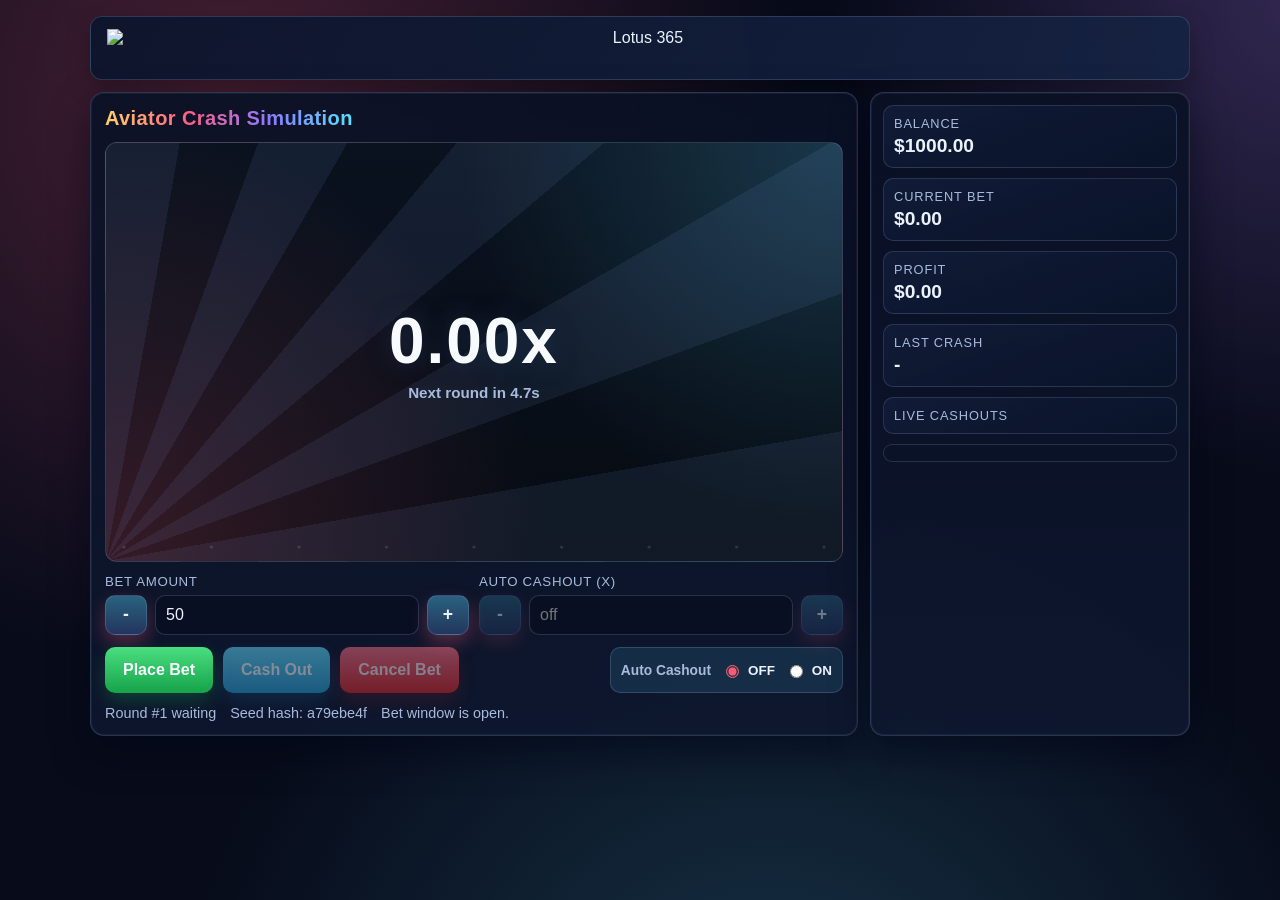
==== aviator.html @ aebbcb3d "Add files via upload" ====
<!DOCTYPE html>
<html lang="en">
<head>
  <meta charset="UTF-8" />
  <meta name="viewport" content="width=device-width, initial-scale=1.0" />
  <title>Aviator Simulation</title>
  <style>
    :root {
      --bg: #070b1a;
      --panel: rgba(10, 17, 37, 0.92);
      --panel-2: rgba(14, 23, 46, 0.92);
      --edge: rgba(165, 188, 232, 0.2);
      --text: #eaf2ff;
      --muted: #a8bbdd;
      --red: #ff5a7c;
      --green: #31d690;
      --violet: #ba82ff;
      --amber: #ffc95f;
      --cyan: #57d7ff;
      --accent: #ff5a7c;
      --accent-2: #ff8b5e;
      --danger: #ff5578;
      --warn: #dbe7ff;
      --good: #57d7ff;
    }

    * { box-sizing: border-box; }

    body {
      margin: 0;
      min-height: 100vh;
      font-family: "Segoe UI", Tahoma, sans-serif;
      background:
        radial-gradient(circle at 15% 10%, rgba(255, 90, 124, 0.26) 0%, transparent 35%),
        radial-gradient(circle at 85% 0%, rgba(186, 130, 255, 0.24) 0%, transparent 28%),
        radial-gradient(circle at 50% 100%, rgba(87, 215, 255, 0.2) 0%, transparent 45%),
        var(--bg);
      background-size: 120% 120%;
      animation: hueShift 14s ease-in-out infinite alternate;
      color: var(--text);
      padding: 16px;
    }

    @keyframes hueShift {
      from { filter: hue-rotate(0deg); }
      to { filter: hue-rotate(22deg); }
    }

    .top-header {
      max-width: 1100px;
      margin: 0 auto 12px;
      padding: 12px 16px;
      border-radius: 12px;
      border: 1px solid var(--edge);
      background: linear-gradient(120deg, rgba(12, 21, 44, 0.95), rgba(21, 35, 67, 0.9));
      text-align: center;
      box-shadow: 0 10px 24px rgba(0, 0, 0, 0.28);
    }

    .top-header img {
      height: 38px;
      width: auto;
      display: block;
      margin: 0 auto;
      object-fit: contain;
    }

    .app {
      max-width: 1100px;
      margin: 0 auto;
      display: grid;
      gap: 12px;
      grid-template-columns: 1fr 320px;
    }

    .panel {
      background: linear-gradient(180deg, var(--panel), var(--panel-2));
      border: 1px solid var(--edge);
      border-radius: 14px;
      box-shadow:
        0 16px 36px rgba(2, 6, 23, 0.56),
        0 0 0 1px rgba(255, 255, 255, 0.05) inset;
    }

    .left {
      padding: 14px;
      display: grid;
      gap: 12px;
    }

    .header {
      display: flex;
      justify-content: space-between;
      align-items: center;
      gap: 12px;
      flex-wrap: wrap;
    }

    .title {
      font-size: 1.25rem;
      font-weight: 700;
      letter-spacing: 0.02em;
      background: linear-gradient(90deg, #ffd166, #ff5e84, #8a7bff, #54e2ff);
      -webkit-background-clip: text;
      background-clip: text;
      color: transparent;
    }

    .history {
      display: flex;
      gap: 8px;
      overflow-x: auto;
      padding-bottom: 2px;
    }

    .chip {
      padding: 4px 9px;
      border-radius: 999px;
      font-weight: 700;
      font-size: 0.85rem;
      border: 1px solid var(--edge);
      white-space: nowrap;
      background: linear-gradient(180deg, rgba(19, 30, 56, 0.92), rgba(11, 19, 40, 0.92));
    }

    .chip.low { color: #ff5683; }
    .chip.mid { color: #8fd2ff; }
    .chip.high { color: #b28dff; }

    .stage {
      position: relative;
      height: 420px;
      border: 1px solid var(--edge);
      border-radius: 12px;
      overflow: hidden;
      background:
        repeating-conic-gradient(
          from 0deg at 0% 100%,
          rgba(112, 149, 214, 0.1) 0deg 10deg,
          rgba(10, 19, 33, 0.05) 10deg 20deg
        ),
        radial-gradient(circle at 0% 100%, rgba(255, 90, 124, 0.2), transparent 52%),
        radial-gradient(circle at 100% 0%, rgba(87, 215, 255, 0.2), transparent 45%),
        linear-gradient(180deg, #0a121f 0%, #060b12 100%);
    }

    canvas {
      display: block;
      width: 100%;
      height: 100%;
    }

    .plane {
      position: absolute;
      width: 56px;
      height: 32px;
      transform: translate(-50%, -50%);
      pointer-events: none;
      object-fit: contain;
      filter: drop-shadow(0 0 9px rgba(255, 34, 88, 0.45));
    }

    .hud {
      position: absolute;
      inset: 0;
      pointer-events: none;
      display: grid;
      place-items: center;
      text-align: center;
    }

    .multiplier {
      font-size: clamp(2rem, 5vw, 4rem);
      font-weight: 800;
      letter-spacing: 0.03em;
      color: #f7fbff;
      text-shadow: 0 0 22px rgba(35, 56, 93, 0.55);
    }

    .multiplier.crashed {
      color: #ff4f7c;
      text-shadow: 0 0 20px rgba(255, 34, 88, 0.35);
    }

    .status {
      margin-top: 6px;
      color: var(--muted);
      font-size: 0.95rem;
      font-weight: 600;
    }

    .controls {
      display: grid;
      grid-template-columns: repeat(2, minmax(0, 1fr));
      gap: 10px;
    }

    .field {
      display: grid;
      gap: 6px;
    }

    label {
      color: var(--muted);
      font-size: 0.83rem;
      text-transform: uppercase;
      letter-spacing: 0.05em;
    }

    input {
      border: 1px solid var(--edge);
      background: rgba(9, 16, 34, 0.92);
      color: var(--text);
      border-radius: 10px;
      padding: 10px;
      font-size: 1rem;
      outline: none;
      width: 100%;
    }

    input[type="number"] {
      -moz-appearance: textfield;
      appearance: textfield;
    }

    input[type="number"]::-webkit-outer-spin-button,
    input[type="number"]::-webkit-inner-spin-button {
      -webkit-appearance: none;
      margin: 0;
    }

    .stepper {
      display: grid;
      grid-template-columns: 42px 1fr 42px;
      gap: 8px;
      align-items: center;
    }

    .step-btn {
      border: 1px solid var(--edge);
      border-radius: 10px;
      padding: 10px 0;
      color: var(--text);
      background: linear-gradient(180deg, rgba(87, 215, 255, 0.4), rgba(76, 111, 184, 0.36));
      font-size: 1.1rem;
      line-height: 1;
      font-weight: 800;
      cursor: pointer;
      transition: transform 0.12s ease, filter 0.12s ease;
    }

    .step-btn:hover {
      transform: translateY(-1px);
      filter: brightness(1.08);
    }

    .step-btn:active {
      transform: translateY(0);
    }

    .step-btn:disabled {
      opacity: 0.45;
      cursor: not-allowed;
    }

    .actions {
      display: flex;
      gap: 10px;
      flex-wrap: wrap;
    }

    button {
      border: 0;
      border-radius: 10px;
      padding: 14px 18px;
      font-size: 1rem;
      font-weight: 700;
      cursor: pointer;
      color: #f7fbff;
      background: linear-gradient(180deg, var(--accent-2), var(--accent));
      box-shadow: 0 8px 18px rgba(255, 90, 124, 0.3);
    }

    button.secondary {
      color: #ffffff;
      background: linear-gradient(180deg, #62dfff, #2a9fd4);
      box-shadow: 0 8px 18px rgba(42, 159, 212, 0.28);
    }

    button.danger {
      color: #ffe9ef;
      background: linear-gradient(180deg, #fb7185, #dc2626);
      box-shadow: 0 8px 18px rgba(220, 38, 38, 0.28);
    }

    #betBtn {
      background: linear-gradient(180deg, #4ade80, #16a34a);
      box-shadow: 0 8px 18px rgba(22, 163, 74, 0.28);
    }

    button:disabled {
      opacity: 0.5;
      cursor: not-allowed;
    }

    .auto-radio-wrap {
      display: inline-flex;
      align-items: center;
      gap: 10px;
      margin-left: auto;
      padding: 8px 10px;
      border-radius: 10px;
      border: 1px solid rgba(165, 188, 232, 0.22);
      background: rgba(87, 215, 255, 0.12);
      color: var(--muted);
      font-size: 0.86rem;
      font-weight: 700;
    }

    .auto-radio-wrap label {
      display: inline-flex;
      align-items: center;
      gap: 6px;
      color: var(--text);
      font-size: 0.84rem;
      letter-spacing: 0;
      text-transform: none;
      cursor: pointer;
    }

    .auto-radio-wrap input[type="radio"] {
      accent-color: var(--accent);
      cursor: pointer;
    }

    .info-row {
      display: flex;
      gap: 14px;
      flex-wrap: wrap;
      color: var(--muted);
      font-size: 0.9rem;
    }

    .right {
      padding: 12px;
      display: grid;
      gap: 10px;
      align-content: start;
      max-height: calc(100vh - 32px);
      overflow: auto;
    }

    .metric {
      background: linear-gradient(160deg, rgba(18, 29, 58, 0.86), rgba(10, 19, 40, 0.95));
      border: 1px solid rgba(165, 188, 232, 0.18);
      border-radius: 10px;
      padding: 10px;
    }

    .metric .k {
      color: var(--muted);
      font-size: 0.8rem;
      text-transform: uppercase;
      letter-spacing: 0.07em;
    }

    .metric .v {
      margin-top: 4px;
      font-size: 1.2rem;
      font-weight: 700;
    }

    .feed {
      background: rgba(10, 19, 40, 0.8);
      border: 1px solid rgba(165, 188, 232, 0.18);
      border-radius: 10px;
      max-height: 370px;
      overflow: auto;
      padding: 8px;
      display: grid;
      gap: 6px;
    }

    .feed-item {
      display: flex;
      justify-content: space-between;
      gap: 10px;
      font-size: 0.88rem;
      padding: 6px 8px;
      border-radius: 8px;
      background: rgba(16, 28, 55, 0.85);
      border: 1px solid rgba(165, 188, 232, 0.14);
    }

    .feed-item span:last-child {
      color: var(--good);
      font-weight: 700;
    }

    @media (max-width: 980px) {
      .app { grid-template-columns: 1fr; }
      .right { max-height: none; }
      .stage { height: 360px; }
    }
  </style>
</head>
<body>
  <header class="top-header">
    <img src="../img/lotus365.png" alt="Lotus 365" />
  </header>
  <main class="app">
    <section class="panel left">
      <div class="header">
        <div class="title">Aviator Crash Simulation</div>
        <div id="history" class="history"></div>
      </div>

      <div class="stage" id="stage">
        <canvas id="chart" width="760" height="420"></canvas>
        <img
          id="plane"
          class="plane"
          aria-hidden="true"
          alt=""
          src='data:image/svg+xml;utf8,<svg xmlns="http://www.w3.org/2000/svg" viewBox="0 0 150 90"><path d="M12 50 L62 50 L92 62 L122 62 L138 54 L122 48 L96 48 L66 34 L36 34 L26 26 L18 26 L22 34 L12 34 Z" fill="%23f51f57"/><path d="M38 33 L58 15 L72 15 L58 33 Z" fill="%23df0f45"/><path d="M78 50 L104 74 L92 74 L66 50 Z" fill="%23df0f45"/><circle cx="129" cy="52" r="9" fill="none" stroke="%23f51f57" stroke-width="3"/><line x1="129" y1="43" x2="129" y2="61" stroke="%23f8aac0" stroke-width="2"/><line x1="120" y1="52" x2="138" y2="52" stroke="%23f8aac0" stroke-width="2"/><rect x="45" y="39" width="12" height="6" rx="2" fill="%23830d2d"/><rect x="60" y="39" width="12" height="6" rx="2" fill="%23830d2d"/></svg>'
        />
        <div class="hud">
          <div>
            <div id="multiplier" class="multiplier">0.00x</div>
            <div id="status" class="status">Next round in 6s</div>
          </div>
        </div>
      </div>

      <div class="controls">
        <div class="field">
          <label for="betInput">Bet Amount</label>
          <div class="stepper">
            <button id="betDecBtn" class="step-btn" type="button" aria-label="Decrease bet">-</button>
            <input id="betInput" type="number" min="10" step="10" value="50" />
            <button id="betIncBtn" class="step-btn" type="button" aria-label="Increase bet">+</button>
          </div>
        </div>
        <div class="field">
          <label for="autoCashInput">Auto Cashout (x)</label>
          <div class="stepper">
            <button id="autoDecBtn" class="step-btn" type="button" aria-label="Decrease auto cashout">-</button>
            <input id="autoCashInput" type="number" min="0.01" step="0.01" placeholder="off" />
            <button id="autoIncBtn" class="step-btn" type="button" aria-label="Increase auto cashout">+</button>
          </div>
        </div>
      </div>

      <div class="actions">
        <button id="betBtn">Place Bet</button>
        <button id="cashBtn" class="secondary" disabled>Cash Out</button>
        <button id="cancelBtn" class="danger" disabled>Cancel Bet</button>
        <div class="auto-radio-wrap">
          <span>Auto Cashout</span>
          <label><input type="radio" name="autoCashMode" id="autoOff" checked /> OFF</label>
          <label><input type="radio" name="autoCashMode" id="autoOn" /> ON</label>
        </div>
      </div>

      <div class="info-row">
        <div id="roundInfo">Round: waiting</div>
        <div id="fairInfo">Seed hash: -</div>
        <div id="message">Place a bet before the round starts.</div>
      </div>
    </section>

    <aside class="panel right">
      <div class="metric"><div class="k">Balance</div><div class="v" id="balance">$1000.00</div></div>
      <div class="metric"><div class="k">Current Bet</div><div class="v" id="currentBet">$0.00</div></div>
      <div class="metric"><div class="k">Profit</div><div class="v" id="profit">$0.00</div></div>
      <div class="metric"><div class="k">Last Crash</div><div class="v" id="lastCrash">-</div></div>
      <div class="metric"><div class="k">Live Cashouts</div></div>
      <div id="feed" class="feed"></div>
    </aside>
  </main>

  <script>
    const state = {
      phase: "waiting",
      waitingMs: 6000,
      waitEndAt: 0,
      roundStartAt: 0,
      multiplier: 0,
      crashPoint: 1,
      activeBet: null,
      history: [],
      balance: 1000,
      profit: 0,
      curve: [],
      frameId: null,
      botTimer: null,
      roundId: 0,
      seedHash: "",
      didCrash: false,
      autoCashEnabled: false
    };
    const HOUSE_EDGE = 0.10; // RTP 90%

    const chart = document.getElementById("chart");
    const ctx = chart.getContext("2d");
    const stage = document.getElementById("stage");
    const plane = document.getElementById("plane");
    const multiplierEl = document.getElementById("multiplier");
    const statusEl = document.getElementById("status");
    const roundInfoEl = document.getElementById("roundInfo");
    const fairInfoEl = document.getElementById("fairInfo");
    const historyEl = document.getElementById("history");
    const messageEl = document.getElementById("message");
    const balanceEl = document.getElementById("balance");
    const currentBetEl = document.getElementById("currentBet");
    const profitEl = document.getElementById("profit");
    const lastCrashEl = document.getElementById("lastCrash");
    const feedEl = document.getElementById("feed");

    const betInput = document.getElementById("betInput");
    const autoCashInput = document.getElementById("autoCashInput");
    const betBtn = document.getElementById("betBtn");
    const cashBtn = document.getElementById("cashBtn");
    const cancelBtn = document.getElementById("cancelBtn");
    const autoOff = document.getElementById("autoOff");
    const autoOn = document.getElementById("autoOn");
    const betDecBtn = document.getElementById("betDecBtn");
    const betIncBtn = document.getElementById("betIncBtn");
    const autoDecBtn = document.getElementById("autoDecBtn");
    const autoIncBtn = document.getElementById("autoIncBtn");

    function money(n) {
      return `$${n.toFixed(2)}`;
    }

    function mul(n) {
      return `${n.toFixed(2)}x`;
    }

    function hashSeed(seed) {
      let h = 2166136261;
      for (let i = 0; i < seed.length; i += 1) {
        h ^= seed.charCodeAt(i);
        h = Math.imul(h, 16777619);
      }
      return (h >>> 0).toString(16).padStart(8, "0");
    }

    function generateCrashPoint() {
      const u = Math.random();
      const max = 50;
      const crash = ((1 - HOUSE_EDGE) / (1 - u)) - 1;
      return Math.min(max, Math.max(0.01, Math.floor(crash * 100) / 100));
    }

    function multiplierAt(ms) {
      return Math.max(0, Math.exp(0.00018 * ms) - 1);
    }

    function setMessage(text) {
      messageEl.textContent = text;
    }

    function updateAutoToggleUI() {
      autoOn.checked = state.autoCashEnabled;
      autoOff.checked = !state.autoCashEnabled;
      autoCashInput.disabled = !state.autoCashEnabled;
      autoDecBtn.disabled = !state.autoCashEnabled;
      autoIncBtn.disabled = !state.autoCashEnabled;
      autoCashInput.placeholder = state.autoCashEnabled ? "e.g. 1.50" : "off";
    }

    function stepInput(inputEl, delta) {
      const step = Number(inputEl.step) || 1;
      const min = Number(inputEl.min);
      const currentRaw = Number(inputEl.value);
      const current = Number.isFinite(currentRaw) ? currentRaw : (Number.isFinite(min) ? min : 0);
      let next = current + delta * step;
      if (Number.isFinite(min)) next = Math.max(min, next);

      const decimals = (String(step).split(".")[1] || "").length;
      inputEl.value = next.toFixed(decimals);
      inputEl.dispatchEvent(new Event("input", { bubbles: true }));
    }

    function setAutoCashEnabled(enabled) {
      state.autoCashEnabled = enabled;
      updateAutoToggleUI();
      if (!state.autoCashEnabled) {
        autoCashInput.value = "";
      }
      setMessage(`Auto cashout ${state.autoCashEnabled ? "enabled" : "disabled"}.`);
    }

    function pushFeed(name, amount, at) {
      const row = document.createElement("div");
      row.className = "feed-item";
      row.innerHTML = `<span>${name} cashed ${money(amount)}</span><span>${mul(at)}</span>`;
      feedEl.prepend(row);
      while (feedEl.children.length > 18) feedEl.removeChild(feedEl.lastChild);
    }

    function updateHistory() {
      historyEl.innerHTML = "";
      state.history.slice(0, 16).forEach((x) => {
        const c = document.createElement("div");
        c.className = "chip";
        c.textContent = mul(x);
        if (x < 2) c.classList.add("low");
        else if (x < 10) c.classList.add("mid");
        else c.classList.add("high");
        historyEl.appendChild(c);
      });
    }

    function updateStats() {
      balanceEl.textContent = money(state.balance);
      currentBetEl.textContent = state.activeBet ? money(state.activeBet.amount) : "$0.00";
      profitEl.textContent = money(state.profit);
      lastCrashEl.textContent = state.history.length ? mul(state.history[0]) : "-";
    }

    function setPhaseWaiting() {
      state.phase = "waiting";
      state.waitEndAt = performance.now() + state.waitingMs;
      state.roundId += 1;
      state.didCrash = false;
      state.multiplier = 0;
      state.curve = [{ t: 0, m: 0 }];
      plane.style.display = "none";
      multiplierEl.classList.remove("crashed");
      multiplierEl.textContent = "0.00x";
      setMessage("Bet window is open.");

      const seed = `${Date.now()}-${Math.random().toString(36).slice(2)}`;
      state.seedHash = hashSeed(seed);
      fairInfoEl.textContent = `Seed hash: ${state.seedHash}`;
      roundInfoEl.textContent = `Round #${state.roundId} waiting`;

      if (state.botTimer) {
        clearInterval(state.botTimer);
        state.botTimer = null;
      }
      renderChart();
      updateControls();
      loop();
    }

    function startRound() {
      state.phase = "running";
      state.roundStartAt = performance.now();
      state.crashPoint = generateCrashPoint();
      state.curve = [{ t: 0, m: 0 }];
      state.multiplier = 0;
      plane.style.display = "block";
      roundInfoEl.textContent = `Round #${state.roundId} running`;
      setMessage("Round started.");

      state.botTimer = setInterval(() => {
        const botNames = ["Nova77", "Aces", "ZeroLag", "Falcon", "RiskX", "Mamba", "Stark", "Orbit"];
        if (state.phase !== "running") return;
        const upper = Math.min(state.multiplier, 8);
        if (upper <= 0.05) return;
        const at = +(0.01 + Math.random() * (upper - 0.01)).toFixed(2);
        if (at >= state.multiplier) return;
        const bet = Math.floor(20 + Math.random() * 300);
        pushFeed(botNames[Math.floor(Math.random() * botNames.length)], bet * at, at);
      }, 750);

      updateControls();
      loop();
    }

    function endRound() {
      state.phase = "crashed";
      state.didCrash = true;
      state.multiplier = state.crashPoint;
      state.history.unshift(state.crashPoint);
      if (state.history.length > 40) state.history.pop();
      updateHistory();

      multiplierEl.textContent = mul(state.crashPoint);
      multiplierEl.classList.add("crashed");
      statusEl.textContent = `Crashed at ${mul(state.crashPoint)}`;
      roundInfoEl.textContent = `Round #${state.roundId} crashed`;
      setMessage(`Crash at ${mul(state.crashPoint)}.`);

      if (state.activeBet && !state.activeBet.cashed) {
        state.activeBet = null;
      }

      if (state.botTimer) {
        clearInterval(state.botTimer);
        state.botTimer = null;
      }

      updateStats();
      updateControls();
      setTimeout(setPhaseWaiting, 2800);
    }

    function placeBet() {
      if (state.phase !== "waiting") {
        setMessage("You can only place bet during waiting phase.");
        return;
      }
      if (state.activeBet) {
        setMessage("Bet already placed for this round.");
        return;
      }

      const amount = Number(betInput.value);
      if (!Number.isFinite(amount) || amount < 10) {
        setMessage("Bet must be at least $10.");
        return;
      }
      if (amount > state.balance) {
        setMessage("Insufficient balance.");
        return;
      }

      let autoCash = null;
      if (state.autoCashEnabled) {
        const auto = Number(autoCashInput.value);
        if (!Number.isFinite(auto) || auto < 0.01) {
          setMessage("Set a valid auto cashout multiplier or switch Auto Cashout OFF.");
          return;
        }
        autoCash = auto;
      }

      state.balance -= amount;
      state.activeBet = { amount, autoCash, cashed: false };
      updateStats();
      updateControls();
      setMessage(`Bet accepted: ${money(amount)}${autoCash ? `, auto at ${mul(autoCash)}` : ""}.`);
    }

    function cancelBet() {
      if (state.phase !== "waiting" || !state.activeBet) return;
      state.balance += state.activeBet.amount;
      state.activeBet = null;
      updateStats();
      updateControls();
      setMessage("Bet canceled.");
    }

    function cashOut(manual = true) {
      if (state.phase !== "running" || !state.activeBet || state.activeBet.cashed) return;
      const payout = +(state.activeBet.amount * state.multiplier).toFixed(2);
      state.balance += payout;
      state.profit += payout - state.activeBet.amount;
      state.activeBet.cashed = true;
      pushFeed("You", payout, state.multiplier);
      setMessage(`${manual ? "Manual" : "Auto"} cashout at ${mul(state.multiplier)} for ${money(payout)}.`);
      updateStats();
      updateControls();
    }

    function updateControls() {
      const hasBet = !!state.activeBet;
      betBtn.disabled = state.phase !== "waiting" || hasBet;
      cancelBtn.disabled = state.phase !== "waiting" || !hasBet;
      cashBtn.disabled = state.phase !== "running" || !hasBet || state.activeBet.cashed;
    }

    function drawGrid(w, h) {
      ctx.clearRect(0, 0, w, h);
      ctx.fillStyle = "rgba(255,255,255,0.14)";
      for (let i = 0; i < 9; i += 1) {
        const x = 18 + (i / 8) * (w - 36);
        ctx.beginPath();
        ctx.arc(x, h - 14, 1.6, 0, Math.PI * 2);
        ctx.fill();
      }
    }

    function renderChart() {
      const rect = stage.getBoundingClientRect();
      const dpr = window.devicePixelRatio || 1;
      const w = Math.floor(rect.width);
      const h = Math.floor(rect.height);
      chart.width = Math.floor(w * dpr);
      chart.height = Math.floor(h * dpr);
      ctx.setTransform(dpr, 0, 0, dpr, 0, 0);

      drawGrid(w, h);

      if (state.curve.length < 2) {
        plane.style.left = "26px";
        plane.style.top = `${h - 22}px`;
        return;
      }

      const maxT = Math.max(1000, state.curve[state.curve.length - 1].t);
      const maxM = Math.max(1.2, state.curve[state.curve.length - 1].m);

      const first = state.curve[0];
      const firstX = 18 + (first.t / maxT) * (w - 36);
      const firstY = h - 18 - (first.m / maxM) * (h - 36);

      // Fill area under the curve in red like classic Aviator.
      ctx.beginPath();
      ctx.moveTo(firstX, h - 18);
      state.curve.forEach((p) => {
        const x = 18 + (p.t / maxT) * (w - 36);
        const y = h - 18 - (p.m / maxM) * (h - 36);
        ctx.lineTo(x, y);
      });
      const lastFill = state.curve[state.curve.length - 1];
      const lastFillX = 18 + (lastFill.t / maxT) * (w - 36);
      ctx.lineTo(lastFillX, h - 18);
      ctx.closePath();
      const areaGradient = ctx.createLinearGradient(0, 22, 0, h - 18);
      areaGradient.addColorStop(0, "rgba(255, 26, 90, 0.22)");
      areaGradient.addColorStop(1, "rgba(255, 26, 90, 0.66)");
      ctx.fillStyle = areaGradient;
      ctx.fill();

      ctx.lineWidth = 3;
      ctx.strokeStyle = state.didCrash ? "#ff7aa0" : "#ff1e5a";
      ctx.beginPath();

      state.curve.forEach((p, i) => {
        const x = 18 + (p.t / maxT) * (w - 36);
        const y = h - 18 - (p.m / maxM) * (h - 36);
        if (i === 0) ctx.moveTo(x, y);
        else ctx.lineTo(x, y);
      });
      ctx.stroke();

      const last = state.curve[state.curve.length - 1];
      const px = 18 + (last.t / maxT) * (w - 36);
      const py = h - 18 - (last.m / maxM) * (h - 36);
      plane.style.left = `${px}px`;
      plane.style.top = `${py}px`;
    }

    function loop() {
      cancelAnimationFrame(state.frameId);
      const tick = () => {
        const now = performance.now();

        if (state.phase === "waiting") {
          const leftMs = Math.max(0, state.waitEndAt - now);
          const sec = (leftMs / 1000).toFixed(1);
          statusEl.textContent = `Next round in ${sec}s`;
          if (leftMs <= 0) startRound();
        } else if (state.phase === "running") {
          const elapsed = now - state.roundStartAt;
          const m = multiplierAt(elapsed);
          state.multiplier = +m.toFixed(2);
          state.curve.push({ t: elapsed, m: state.multiplier });

          multiplierEl.textContent = mul(state.multiplier);
          statusEl.textContent = "Flight in progress";

          if (state.activeBet && !state.activeBet.cashed && state.activeBet.autoCash && state.multiplier >= state.activeBet.autoCash) {
            cashOut(false);
          }

          if (state.multiplier >= state.crashPoint) {
            endRound();
          }
        }

        renderChart();
        if (state.phase === "waiting" || state.phase === "running") {
          state.frameId = requestAnimationFrame(tick);
        }
      };
      state.frameId = requestAnimationFrame(tick);
    }

    betBtn.addEventListener("click", placeBet);
    cancelBtn.addEventListener("click", cancelBet);
    cashBtn.addEventListener("click", () => cashOut(true));
    autoOn.addEventListener("change", () => {
      if (autoOn.checked) setAutoCashEnabled(true);
    });
    autoOff.addEventListener("change", () => {
      if (autoOff.checked) setAutoCashEnabled(false);
    });
    betDecBtn.addEventListener("click", () => stepInput(betInput, -1));
    betIncBtn.addEventListener("click", () => stepInput(betInput, 1));
    autoDecBtn.addEventListener("click", () => stepInput(autoCashInput, -1));
    autoIncBtn.addEventListener("click", () => stepInput(autoCashInput, 1));
    window.addEventListener("resize", renderChart);

    updateHistory();
    updateStats();
    updateAutoToggleUI();
    setPhaseWaiting();
  </script>
</body>
</html>
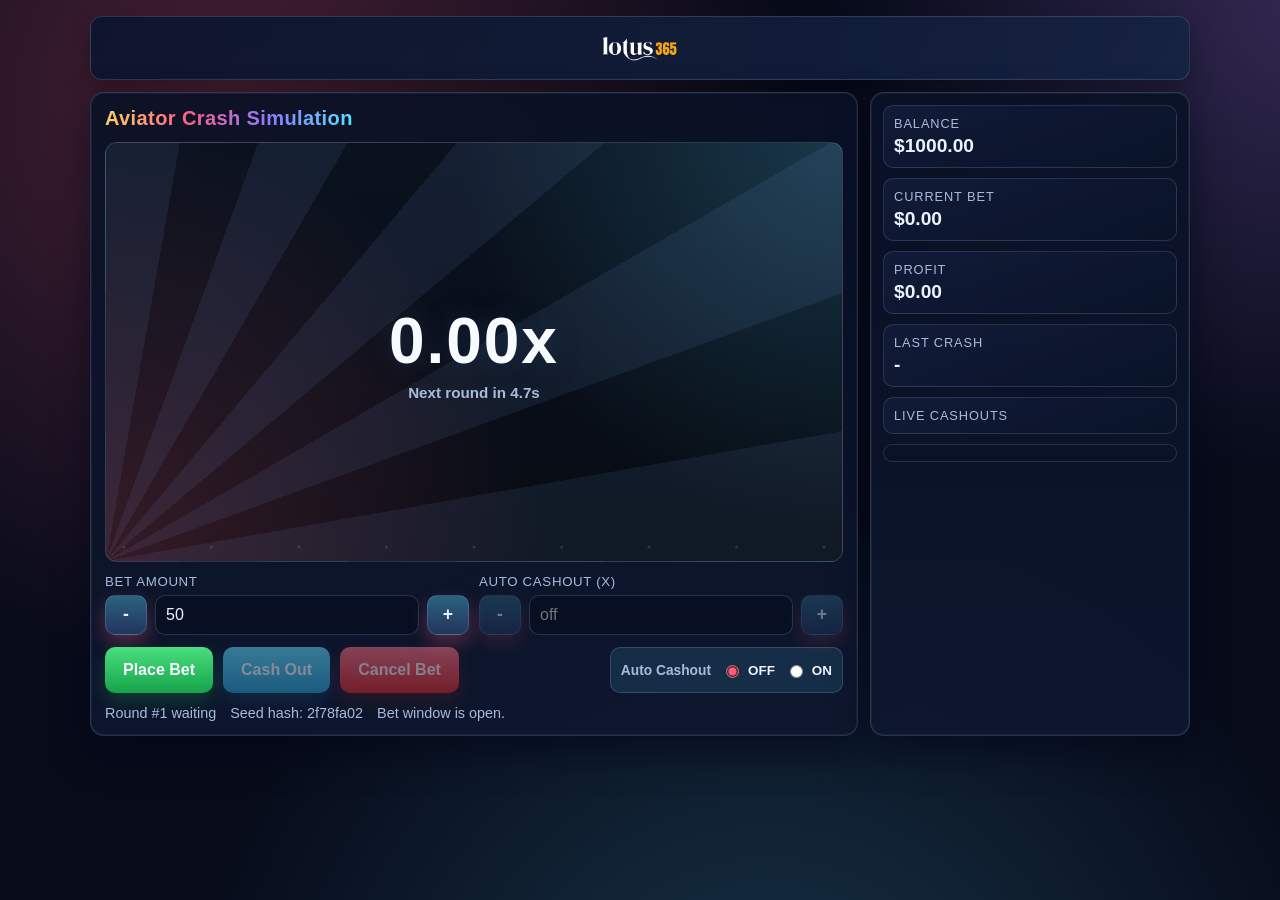
==== commit ddc9dbd2: "Update aviator.html" ====
--- a/aviator.html
+++ b/aviator.html
@@ -406,7 +406,7 @@
 </head>
 <body>
   <header class="top-header">
-    <img src="../img/lotus365.png" alt="Lotus 365" />
+    <img src="lotus365.png" alt="Lotus 365" />
   </header>
   <main class="app">
     <section class="panel left">
